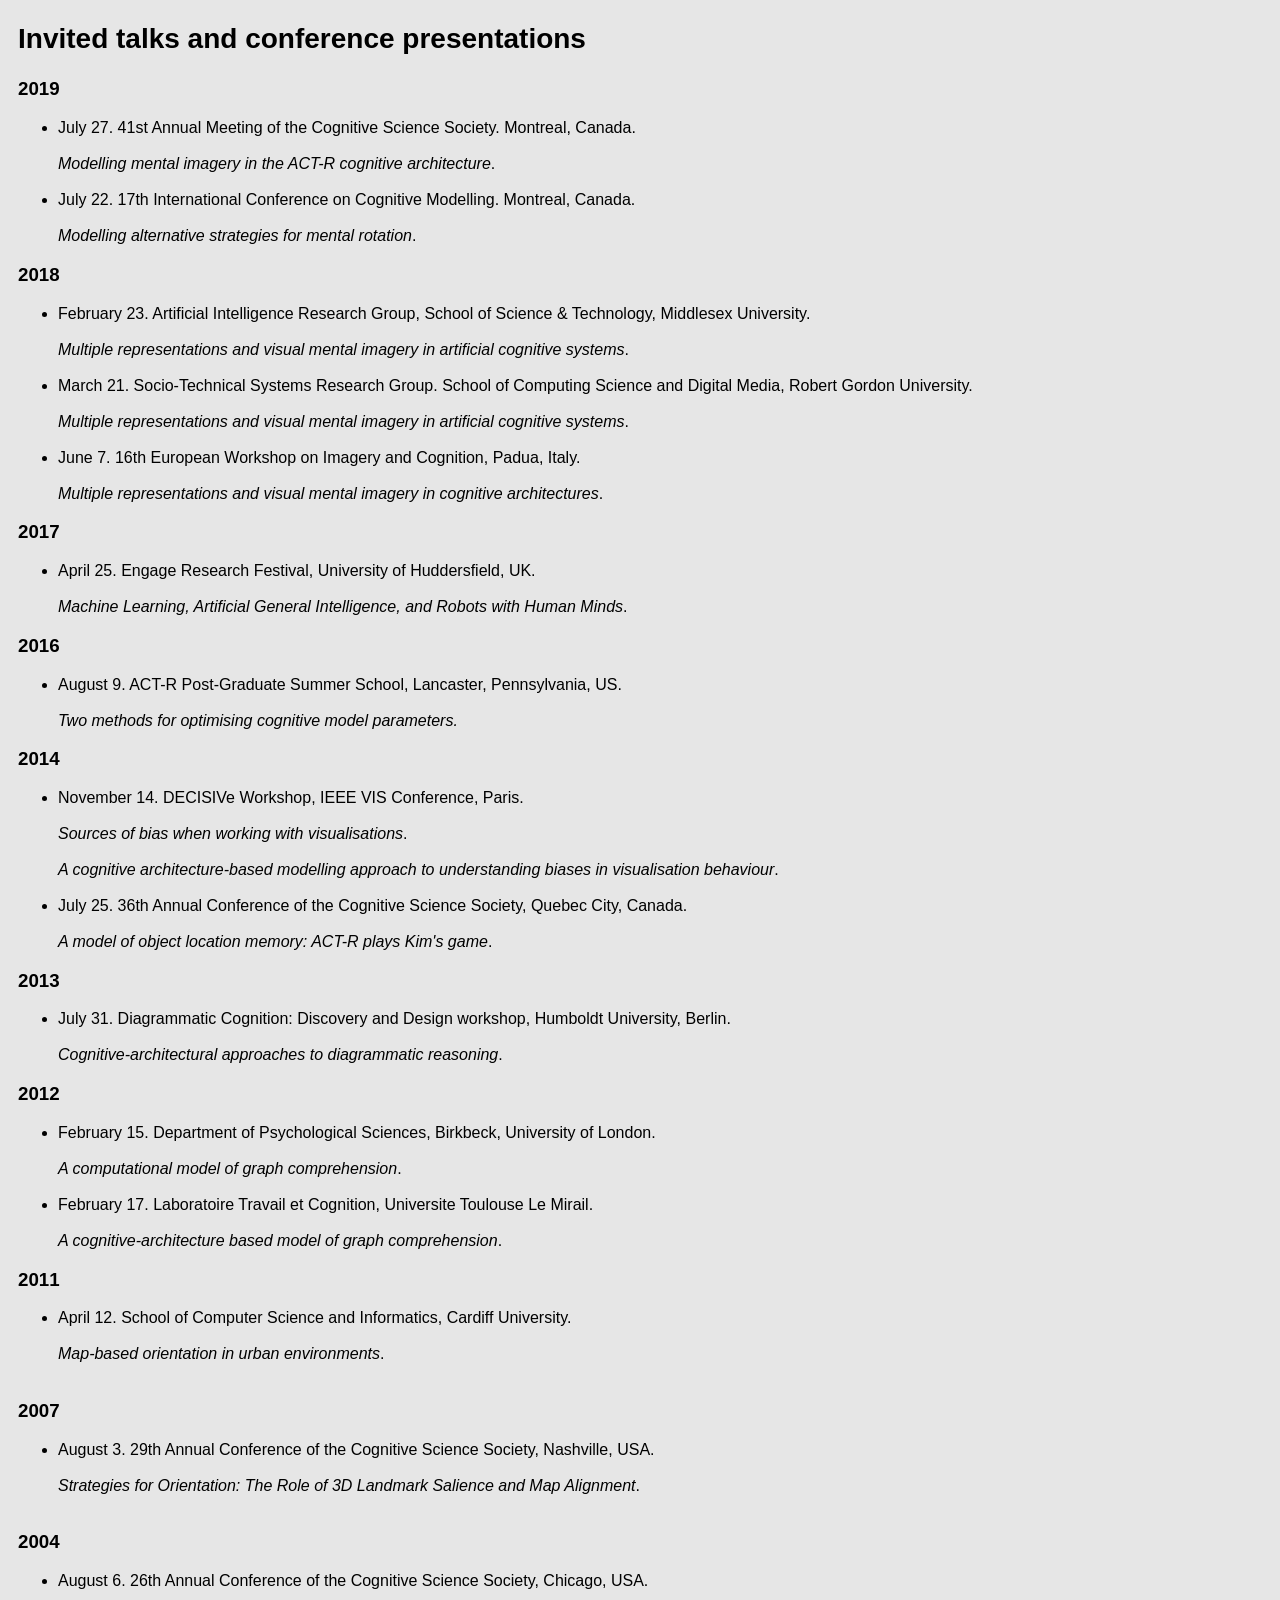
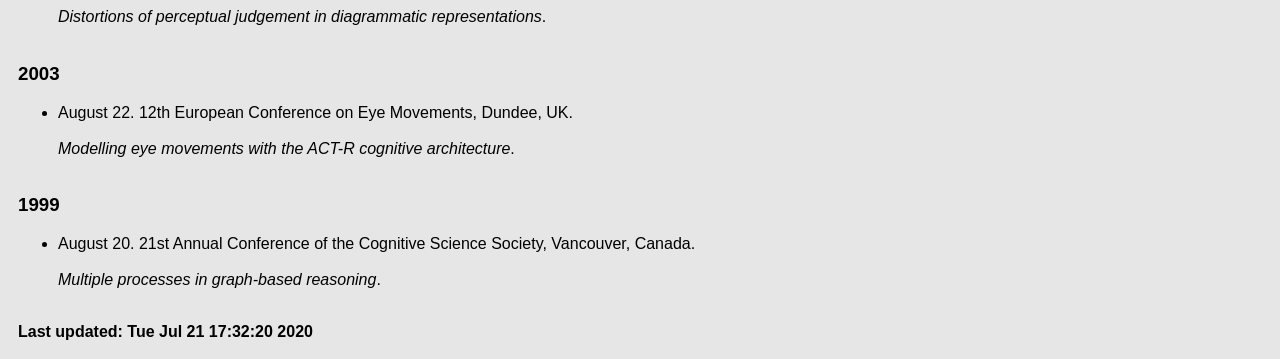
==== talks.html @ 75000283 "Added large number of files from sdf-eu webpage" ====
<!DOCTYPE html>
<html>
  <link rel="icon" href="images/glider.ico" type="image/gif" sizes="16x16">
  <link rel="stylesheet" href="fontawesome-free-5.11.2-web/css/all.css">
  <head>
    <style>
      .paddedList ul li {
          padding:0px 10px 10px 10px;
      }
      .head2 {
          font-size: 28px;
          font-family: Arial, Helvetica, sans-serif;
      }
      .head3 {
          font-size: 30px;
          font-family: Arial, Helvetica, sans-serif;
      }
      body {
          font-family: Arial, Helvetica, sans-serif;
          padding:0px 10px 10px 10px;
      }
    </style>
    <title>David Peebles' talks and conference presentations</title>
  </head>
  <body bgcolor="#E6E6E6">
    <h2 class="head2">Invited talks and conference presentations</h2>

    <h3>2019</h3>
    <ul class="paddedList">

      <li> July 27. 41st Annual Meeting of the Cognitive Science Society. Montreal, Canada. </li><br>

      <em>Modelling mental imagery in the ACT-R cognitive architecture</em>.  <a href="./posters/cogsci2019-poster.pdf"><i class="fa
      fa-file-pdf"></i></a></li><br><br>
      
      <li> July 22. 17th International Conference on Cognitive Modelling. Montreal, Canada. </li><br>

      <em>Modelling alternative strategies for mental
      rotation</em>.  <a href="https://www.slideshare.net/djpeebz/modelling-alternative-strategies-for-mental-rotation"><i class="fab fa-slideshare fa-1g"></i></a><br>

    </ul>
    
    <h3>2018</h3>
    <ul class="paddedList">

      <li> February 23.  Artificial Intelligence Research Group, School of
        Science & Technology, Middlesex University. </li><br>

      <em> Multiple representations and visual mental imagery in artificial
      cognitive
      systems</em>.  <a href="https://www.slideshare.net/djpeebz/multiple-representations-talk-middlesex-university-february-23-2018"><i class="fab fa-slideshare fa-1g"></i></a><br><br>

      <li> March 21.  Socio-Technical Systems Research Group. School of
      Computing Science and Digital Media, Robert Gordon University. </li><br>

      <em> Multiple representations and visual mental imagery in artificial
      cognitive
      systems</em>.  <a href="https://www.slideshare.net/djpeebz/robert-gordon-talk-march-2018"><i class="fab fa-slideshare fa-1g"></i></a><br><br>

      <li> June 7. 16th European Workshop on Imagery and Cognition, Padua,
      Italy. </li><br>

      <em>Multiple representations and visual mental imagery in cognitive
      architectures</em>.  <a href="https://www.slideshare.net/djpeebz/ewic-talk-07-june-2018"><i class="fab fa-slideshare fa-1g"></i></a><br>

    </ul>

    <h3>2017</h3>
    <ul class="paddedList">
      <li> April 25. Engage Research Festival, University of Huddersfield, UK. </li><br>

      <em>Machine Learning, Artificial General Intelligence, and Robots with
      Human
      Minds</em>. <a href="https://www.slideshare.net/djpeebz/machine-learning-artificial-general-intelligence-and-robots-with-human-minds"><i class="fab fa-slideshare fa-1g"></i></a><br>

    </ul>
    <h3>2016</h3>
    <ul class="paddedList">
      <li> August 9. ACT-R Post-Graduate Summer School, Lancaster, Pennsylvania, US.</li><br>

      <em>Two methods for optimising cognitive model
      parameters.</em> <a href="https://www.slideshare.net/djpeebz/two-methods-for-optimising-cognitive-model-parameters"><i class="fab fa-slideshare fa-1g"></i></a><br>
    </ul>

    <h3>2014</h3>
    <ul class="paddedList">

      <li> November 14.  DECISIVe Workshop, IEEE VIS Conference,
        Paris.</li> <br> 

        <em>Sources of bias when working with
          visualisations</em>. <a href="http://www.slideshare.net/djpeebz/decisive-introtalk"><i class="fab fa-slideshare fa-1g"></i></a><br><br>

        <em>A cognitive architecture-based modelling approach to
          understanding biases in visualisation
          behaviour</em>. <a href="http://www.slideshare.net/djpeebz/decisive-actrtalk"><i class="fab fa-slideshare fa-1g"></i></a><br><br>

      <li> July 25. 36th Annual Conference of the Cognitive Science Society, Quebec City, Canada.</li><br>

      <em>A model of object location memory: ACT-R plays Kim's game</em>.  <a href="./posters/cogsci-2014-poster.pdf"><i class="fa fa-file-pdf"></i></a></li><br>

    </ul>

    <h3>2013</h3>
    <ul class="paddedList">
      <li> July 31. Diagrammatic Cognition: Discovery and Design
        workshop, Humboldt University, Berlin. </li><br>

      <em>Cognitive-architectural approaches to diagrammatic
        reasoning</em>. <a href="http://www.slideshare.net/djpeebz/cogsci-talkjul2013"><i class="fab fa-slideshare fa-1g"></i></a><br>
    </ul>

    <h3>2012</h3>
    <ul class="paddedList">
      <li> February 15. Department of Psychological Sciences, Birkbeck,
        University of London.</li><br>

      <em>A computational model of graph
      comprehension</em>.  <a href="http://www.slideshare.net/djpeebz/cm-talkfeb2012"><i class="fab fa-slideshare fa-1g"></i></a></li><br><br>

      <li> February 17. Laboratoire Travail et Cognition, Universite Toulouse Le
        Mirail. </li><br>

        <em>A cognitive-architecture based model of graph
        comprehension</em>.  <a href="http://www.slideshare.net/djpeebz/cm-talkfeb2012"><i class="fab fa-slideshare fa-1g"></i></a><br></ul>

    <h3>2011</h3>
    <ul class="paddedList">
      <li> April 12. School of Computer Science and Informatics,
        Cardiff University.</li><br>

      <em>Map-based orientation in urban
      environments</em>. <a href="http://www.slideshare.net/djpeebz/cardiff-mapbased-orientation-talk"><i class="fab fa-slideshare fa-1g"></i></a></li><br><br></ul>

    <h3>2007</h3>
    <ul class="paddedList">
      <li> August 3. 29th Annual Conference of the Cognitive Science Society, Nashville, USA.</li><br>

      <em>Strategies for Orientation: The Role of 3D Landmark Salience and Map Alignment</em>.   <a href="./posters/cogsci-2007-poster.pdf"><i class="fa fa-file-pdf"></i></a></li><br><br>

</ul>

    <h3>2004</h3>
    <ul class="paddedList">
      <li> August 6. 26th Annual Conference of the Cognitive Science Society, Chicago, USA.</li><br>

      <em>Distortions of perceptual judgement in diagrammatic representations</em>.   <a href="./posters/cogsci-2004-poster.pdf"><i class="fa fa-file-pdf"></i></a></li><br><br>

</ul>

    <h3>2003</h3>
    <ul class="paddedList">
      <li> August 22. 12th European Conference on Eye Movements, Dundee, UK.</li><br>

      <em>Modelling eye movements with the ACT-R cognitive
      architecture</em>.   <a href="./posters/ecem-2003-poster.pdf"><i class="fa fa-file-pdf"></i></a></li><br><br>

</ul>

    <h3>1999</h3>
    <ul class="paddedList">
      <li> August 20. 21st Annual Conference of the Cognitive Science Society, Vancouver, Canada.</li><br>

      <em>Multiple processes in graph-based reasoning</em>.   <a href="https://www.slideshare.net/djpeebz/multiple-processes-in-graphbased-reasoning"><i class="fab fa-slideshare fa-1g"></i></a><br><br>

</ul>

<b>Last updated: Tue Jul 21 17:32:20 2020</b>
  </body>
</html>
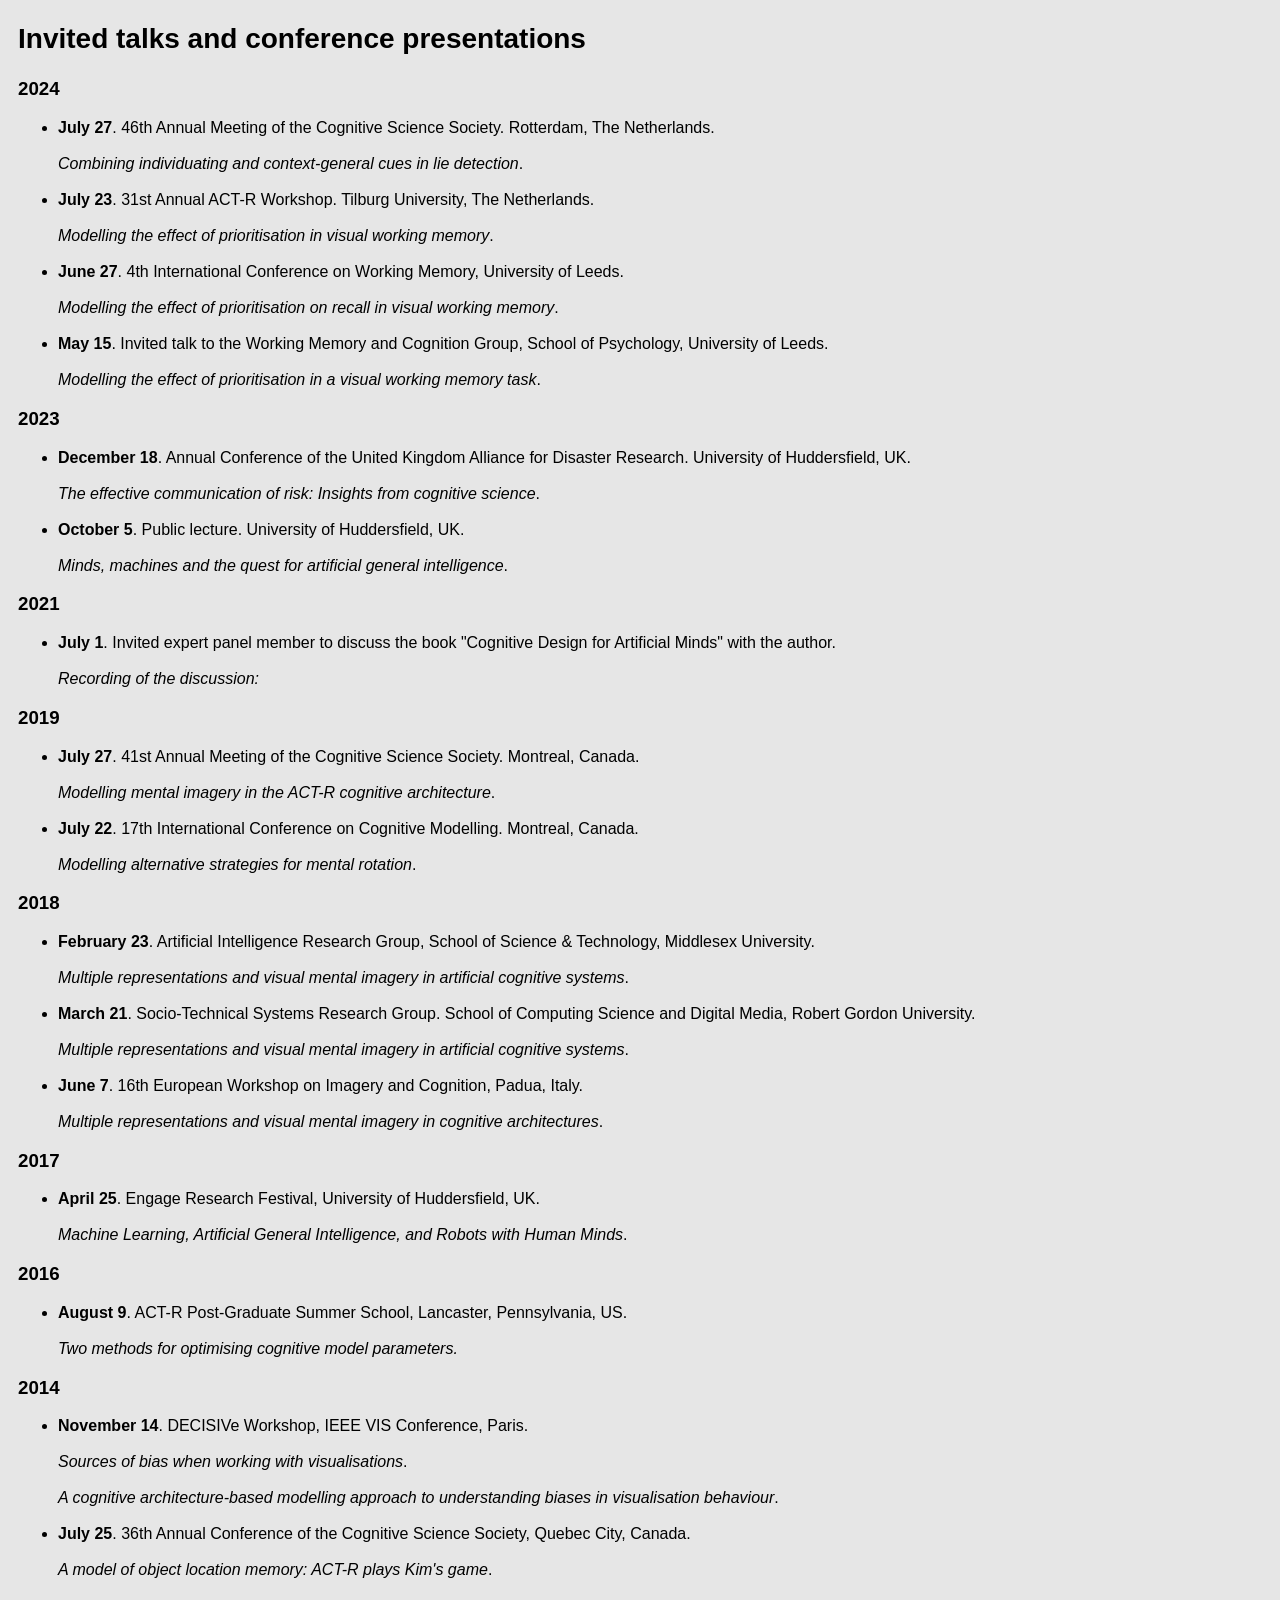
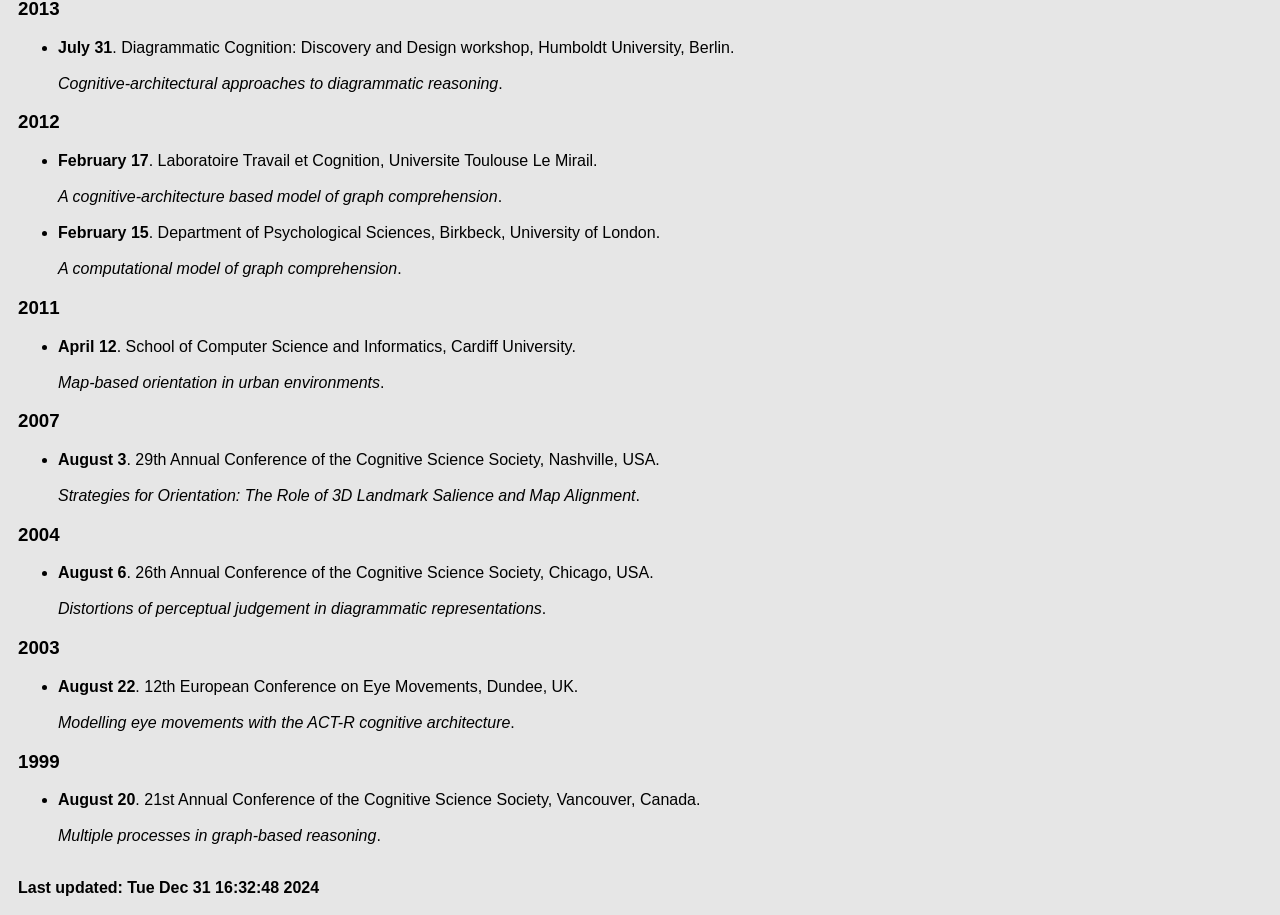
==== commit a82c2af0: "Update site content" ====
--- a/talks.html
+++ b/talks.html
@@ -1,7 +1,7 @@
 <!DOCTYPE html>
 <html>
   <link rel="icon" href="images/glider.ico" type="image/gif" sizes="16x16">
-  <link rel="stylesheet" href="fontawesome-free-5.11.2-web/css/all.css">
+  <link rel="stylesheet" href="fontawesome-free-6.4.0-web/css/all.css">
   <head>
     <style>
       .paddedList ul li {
@@ -25,40 +25,109 @@
   <body bgcolor="#E6E6E6">
     <h2 class="head2">Invited talks and conference presentations</h2>
 
+    <h3>2024</h3>
+    <ul class="paddedList">
+
+      <li> <b>July 27</b>.  46th Annual Meeting of the Cognitive Science
+        Society</em>.  Rotterdam, The Netherlands. </li><br>
+
+      <em>Combining individuating and context-general cues in lie
+        detection</em>.  <a href="/posters/cogsci-talk-slides-2024.pdf"><i class="fa
+        fa-file-pdf"></i></a><br><br>
+
+      <li> <b>July 23</b>.  31st Annual ACT-R Workshop.  Tilburg University,
+        The Netherlands. </li><br>
+
+      <em>Modelling the effect of prioritisation in visual working
+        memory</em>.  <a href="/posters/actr-workshop-talk-2024-07-23.pdf"><i class="fa
+        fa-file-pdf"></i></a><br><br>
+
+      <li> <b>June 27</b>.  4th International Conference on Working Memory,
+      University of Leeds. </li><br>
+
+      <em>Modelling the effect of prioritisation on recall in visual working
+        memory</em>.  <a href="/posters/icwm2024-poster.pdf"><i class="fa
+        fa-file-pdf"></i></a><br><br>
+
+      <li> <b>May 15</b>.  Invited talk to the Working Memory and Cognition
+      Group, School of Psychology, University of Leeds. </li><br>
+
+      <em>Modelling the effect of prioritisation in a visual working memory
+        task</em>.  <a href="/posters/leeds-wm-talk-2024-05-15.pdf"><i class="fa
+        fa-file-pdf"></i></a><br>
+
+    </ul>
+
+    <h3>2023</h3>
+    <ul class="paddedList">
+
+      <li> <b>December 18</b>.  Annual Conference of the United Kingdom
+      Alliance for Disaster Research.  University of Huddersfield,
+      UK. </li><br>
+
+      <em>The effective communication of risk: Insights from cognitive
+        science</em>.  <a href="/posters/ukadr-talk-peebles-2023-12-18.pdf"><i class="fa
+        fa-file-pdf"></i></a><br><br>
+
+      <li> <b>October 5</b>.  Public lecture.  University of Huddersfield,
+      UK.  </li><br>
+
+      <em>Minds, machines and the quest for artificial general
+intelligence</em>.  <a href="/posters/hhs-public-lecture-2023-10-05.pdf"><i class="fa
+fa-file-pdf"></i></a><br>
+
+    </ul>
+
+    <h3>2021</h3>
+    <ul class="paddedList">
+
+      <li> <b>July 1</b>.  Invited expert panel member to discuss the book
+ "Cognitive Design for Artificial Minds" with the author. </li><br>
+
+      <em>Recording of the
+        discussion:</em> <a href="https://youtu.be/mzy2eAIdHHA"><i class="fab
+        fa-youtube fa-1g"></i></a><br>
+
+    </ul>
+
     <h3>2019</h3>
     <ul class="paddedList">
 
-      <li> July 27. 41st Annual Meeting of the Cognitive Science Society. Montreal, Canada. </li><br>
-
-      <em>Modelling mental imagery in the ACT-R cognitive architecture</em>.  <a href="./posters/cogsci2019-poster.pdf"><i class="fa
+      <li> <b>July 27</b>. 41st Annual Meeting of the Cognitive Science
+      Society. Montreal, Canada. </li><br>
+
+      <em>Modelling mental imagery in the ACT-R cognitive
+      architecture</em>.  <a href="./posters/cogsci2019-poster.pdf"><i class="fa
       fa-file-pdf"></i></a></li><br><br>
-      
-      <li> July 22. 17th International Conference on Cognitive Modelling. Montreal, Canada. </li><br>
+
+      <li> <b>July 22</b>. 17th International Conference on Cognitive
+      Modelling. Montreal, Canada. </li><br>
 
       <em>Modelling alternative strategies for mental
-      rotation</em>.  <a href="https://www.slideshare.net/djpeebz/modelling-alternative-strategies-for-mental-rotation"><i class="fab fa-slideshare fa-1g"></i></a><br>
-
-    </ul>
-    
+      rotation</em>.  <a href="https://www.slideshare.net/djpeebz/modelling-alternative-strategies-for-mental-rotation"><i class="fab
+      fa-slideshare fa-1g"></i></a><br>
+
+    </ul>
+
     <h3>2018</h3>
     <ul class="paddedList">
 
-      <li> February 23.  Artificial Intelligence Research Group, School of
-        Science & Technology, Middlesex University. </li><br>
+      <li> <b>February 23</b>.  Artificial Intelligence Research Group, School
+        of Science & Technology, Middlesex University. </li><br>
 
       <em> Multiple representations and visual mental imagery in artificial
       cognitive
       systems</em>.  <a href="https://www.slideshare.net/djpeebz/multiple-representations-talk-middlesex-university-february-23-2018"><i class="fab fa-slideshare fa-1g"></i></a><br><br>
 
-      <li> March 21.  Socio-Technical Systems Research Group. School of
+      <li> <b>March 21</b>.  Socio-Technical Systems Research Group. School of
       Computing Science and Digital Media, Robert Gordon University. </li><br>
 
       <em> Multiple representations and visual mental imagery in artificial
       cognitive
       systems</em>.  <a href="https://www.slideshare.net/djpeebz/robert-gordon-talk-march-2018"><i class="fab fa-slideshare fa-1g"></i></a><br><br>
 
-      <li> June 7. 16th European Workshop on Imagery and Cognition, Padua,
-      Italy. </li><br>
+      <li> <b>June 7</b>. 16th European Workshop on Imagery and Cognition,
+      Padua, Italy. </li><br>
 
       <em>Multiple representations and visual mental imagery in cognitive
       architectures</em>.  <a href="https://www.slideshare.net/djpeebz/ewic-talk-07-june-2018"><i class="fab fa-slideshare fa-1g"></i></a><br>
@@ -67,104 +136,133 @@
 
     <h3>2017</h3>
     <ul class="paddedList">
-      <li> April 25. Engage Research Festival, University of Huddersfield, UK. </li><br>
+      <li> <b>April 25</b>. Engage Research Festival, University of
+      Huddersfield, UK. </li><br>
 
       <em>Machine Learning, Artificial General Intelligence, and Robots with
       Human
-      Minds</em>. <a href="https://www.slideshare.net/djpeebz/machine-learning-artificial-general-intelligence-and-robots-with-human-minds"><i class="fab fa-slideshare fa-1g"></i></a><br>
+      Minds</em>. <a href="https://www.slideshare.net/djpeebz/machine-learning-artificial-general-intelligence-and-robots-with-human-minds"><i class="fab
+      fa-slideshare fa-1g"></i></a><br>
 
     </ul>
     <h3>2016</h3>
     <ul class="paddedList">
-      <li> August 9. ACT-R Post-Graduate Summer School, Lancaster, Pennsylvania, US.</li><br>
+      <li> <b>August 9</b>. ACT-R Post-Graduate Summer School, Lancaster,
+      Pennsylvania, US.</li><br>
 
       <em>Two methods for optimising cognitive model
-      parameters.</em> <a href="https://www.slideshare.net/djpeebz/two-methods-for-optimising-cognitive-model-parameters"><i class="fab fa-slideshare fa-1g"></i></a><br>
+      parameters.</em> <a href="https://www.slideshare.net/djpeebz/two-methods-for-optimising-cognitive-model-parameters"><i class="fab
+      fa-slideshare fa-1g"></i></a><br>
     </ul>
 
     <h3>2014</h3>
     <ul class="paddedList">
 
-      <li> November 14.  DECISIVe Workshop, IEEE VIS Conference,
-        Paris.</li> <br> 
+      <li> <b>November 14</b>.  DECISIVe Workshop, IEEE VIS Conference,
+        Paris.</li> <br>
 
         <em>Sources of bias when working with
           visualisations</em>. <a href="http://www.slideshare.net/djpeebz/decisive-introtalk"><i class="fab fa-slideshare fa-1g"></i></a><br><br>
 
-        <em>A cognitive architecture-based modelling approach to
-          understanding biases in visualisation
-          behaviour</em>. <a href="http://www.slideshare.net/djpeebz/decisive-actrtalk"><i class="fab fa-slideshare fa-1g"></i></a><br><br>
-
-      <li> July 25. 36th Annual Conference of the Cognitive Science Society, Quebec City, Canada.</li><br>
-
-      <em>A model of object location memory: ACT-R plays Kim's game</em>.  <a href="./posters/cogsci-2014-poster.pdf"><i class="fa fa-file-pdf"></i></a></li><br>
+        <em>A cognitive architecture-based modelling approach to understanding
+          biases in visualisation
+          behaviour</em>. <a href="http://www.slideshare.net/djpeebz/decisive-actrtalk"><i class="fab
+          fa-slideshare fa-1g"></i></a><br><br>
+
+      <li> <b>July 25</b>. 36th Annual Conference of the Cognitive Science
+      Society, Quebec City, Canada.</li><br>
+
+      <em>A model of object location memory: ACT-R plays Kim's
+      game</em>.  <a href="./posters/cogsci-2014-poster.pdf"><i class="fa
+      fa-file-pdf"></i></a></li><br>
 
     </ul>
 
     <h3>2013</h3>
     <ul class="paddedList">
-      <li> July 31. Diagrammatic Cognition: Discovery and Design
+      <li> <b>July 31</b>. Diagrammatic Cognition: Discovery and Design
         workshop, Humboldt University, Berlin. </li><br>
 
       <em>Cognitive-architectural approaches to diagrammatic
-        reasoning</em>. <a href="http://www.slideshare.net/djpeebz/cogsci-talkjul2013"><i class="fab fa-slideshare fa-1g"></i></a><br>
+        reasoning</em>. <a href="http://www.slideshare.net/djpeebz/cogsci-talkjul2013"><i class="fab
+        fa-slideshare fa-1g"></i></a><br>
     </ul>
 
     <h3>2012</h3>
     <ul class="paddedList">
-      <li> February 15. Department of Psychological Sciences, Birkbeck,
+
+      <li> <b>February 17</b>. Laboratoire Travail et Cognition, Universite
+        Toulouse Le Mirail. </li><br>
+
+        <em>A cognitive-architecture based model of graph
+        comprehension</em>.  <a href="http://www.slideshare.net/djpeebz/cm-talkfeb2012"><i class="fab
+        fa-slideshare fa-1g"></i></a><br><br>
+
+      <li> <b>February 15</b>. Department of Psychological Sciences, Birkbeck,
         University of London.</li><br>
 
       <em>A computational model of graph
-      comprehension</em>.  <a href="http://www.slideshare.net/djpeebz/cm-talkfeb2012"><i class="fab fa-slideshare fa-1g"></i></a></li><br><br>
-
-      <li> February 17. Laboratoire Travail et Cognition, Universite Toulouse Le
-        Mirail. </li><br>
-
-        <em>A cognitive-architecture based model of graph
-        comprehension</em>.  <a href="http://www.slideshare.net/djpeebz/cm-talkfeb2012"><i class="fab fa-slideshare fa-1g"></i></a><br></ul>
+      comprehension</em>.  <a href="http://www.slideshare.net/djpeebz/cm-talkfeb2012"><i class="fab
+      fa-slideshare fa-1g"></i></a><br>
+
+    </ul>
 
     <h3>2011</h3>
     <ul class="paddedList">
-      <li> April 12. School of Computer Science and Informatics,
-        Cardiff University.</li><br>
+      <li> <b>April 12</b>. School of Computer Science and Informatics, Cardiff
+        University. </li><br>
 
       <em>Map-based orientation in urban
-      environments</em>. <a href="http://www.slideshare.net/djpeebz/cardiff-mapbased-orientation-talk"><i class="fab fa-slideshare fa-1g"></i></a></li><br><br></ul>
+      environments</em>. <a href="http://www.slideshare.net/djpeebz/cardiff-mapbased-orientation-talk"><i class="fab
+      fa-slideshare fa-1g"></i></a><br>
+
+
+</ul>
 
     <h3>2007</h3>
     <ul class="paddedList">
-      <li> August 3. 29th Annual Conference of the Cognitive Science Society, Nashville, USA.</li><br>
-
-      <em>Strategies for Orientation: The Role of 3D Landmark Salience and Map Alignment</em>.   <a href="./posters/cogsci-2007-poster.pdf"><i class="fa fa-file-pdf"></i></a></li><br><br>
+      <li> <b>August 3</b>. 29th Annual Conference of the Cognitive Science
+      Society, Nashville, USA.</li><br>
+
+      <em>Strategies for Orientation: The Role of 3D Landmark Salience and Map
+      Alignment</em>.  <a href="./posters/cogsci-2007-poster.pdf"><i class="fa
+      fa-file-pdf"></i></a><br>
 
 </ul>
 
     <h3>2004</h3>
     <ul class="paddedList">
-      <li> August 6. 26th Annual Conference of the Cognitive Science Society, Chicago, USA.</li><br>
-
-      <em>Distortions of perceptual judgement in diagrammatic representations</em>.   <a href="./posters/cogsci-2004-poster.pdf"><i class="fa fa-file-pdf"></i></a></li><br><br>
+      <li> <b>August 6</b>. 26th Annual Conference of the Cognitive Science
+      Society, Chicago, USA.</li><br>
+
+      <em>Distortions of perceptual judgement in diagrammatic
+      representations</em>.  <a href="./posters/cogsci-2004-poster.pdf"><i class="fa
+      fa-file-pdf"></i></a><br>
 
 </ul>
 
     <h3>2003</h3>
     <ul class="paddedList">
-      <li> August 22. 12th European Conference on Eye Movements, Dundee, UK.</li><br>
+      <li> <b>August 22</b>. 12th European Conference on Eye Movements, Dundee,
+      UK.</li><br>
 
       <em>Modelling eye movements with the ACT-R cognitive
-      architecture</em>.   <a href="./posters/ecem-2003-poster.pdf"><i class="fa fa-file-pdf"></i></a></li><br><br>
+      architecture</em>.  <a href="./posters/ecem-2003-poster.pdf"><i class="fa
+      fa-file-pdf"></i></a><br>
 
 </ul>
 
     <h3>1999</h3>
     <ul class="paddedList">
-      <li> August 20. 21st Annual Conference of the Cognitive Science Society, Vancouver, Canada.</li><br>
-
-      <em>Multiple processes in graph-based reasoning</em>.   <a href="https://www.slideshare.net/djpeebz/multiple-processes-in-graphbased-reasoning"><i class="fab fa-slideshare fa-1g"></i></a><br><br>
-
-</ul>
-
-<b>Last updated: Tue Jul 21 17:32:20 2020</b>
-  </body>
+      <li> <b>August 20</b>. 21st Annual Conference of the Cognitive Science
+      Society, Vancouver, Canada.</li><br>
+
+      <em>Multiple processes in graph-based
+      reasoning</em>.  <a href="https://www.slideshare.net/djpeebz/multiple-processes-in-graphbased-reasoning"><i class="fab
+      fa-slideshare fa-1g"></i></a><br><br>
+
+</ul>
+
+<b>Last updated: Tue Dec 31 16:32:48 2024</b>
+</body>
 </html>
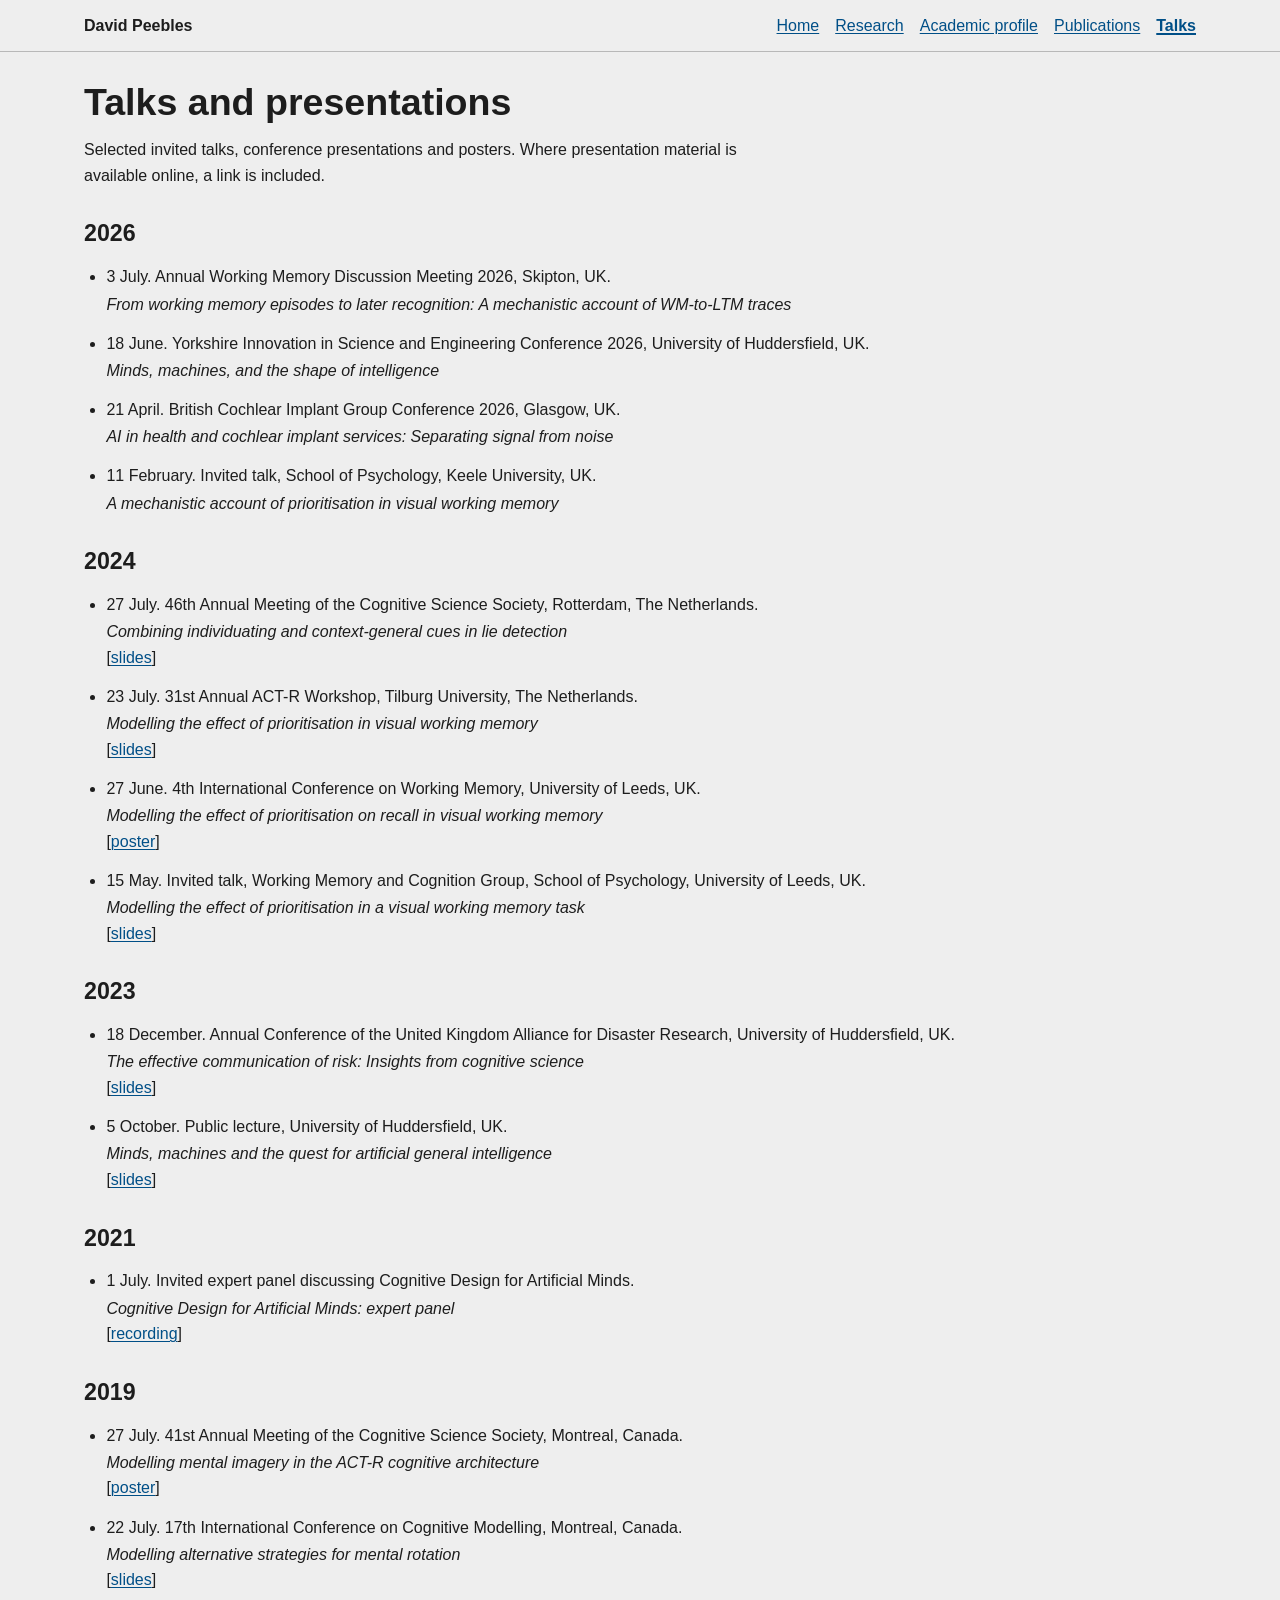
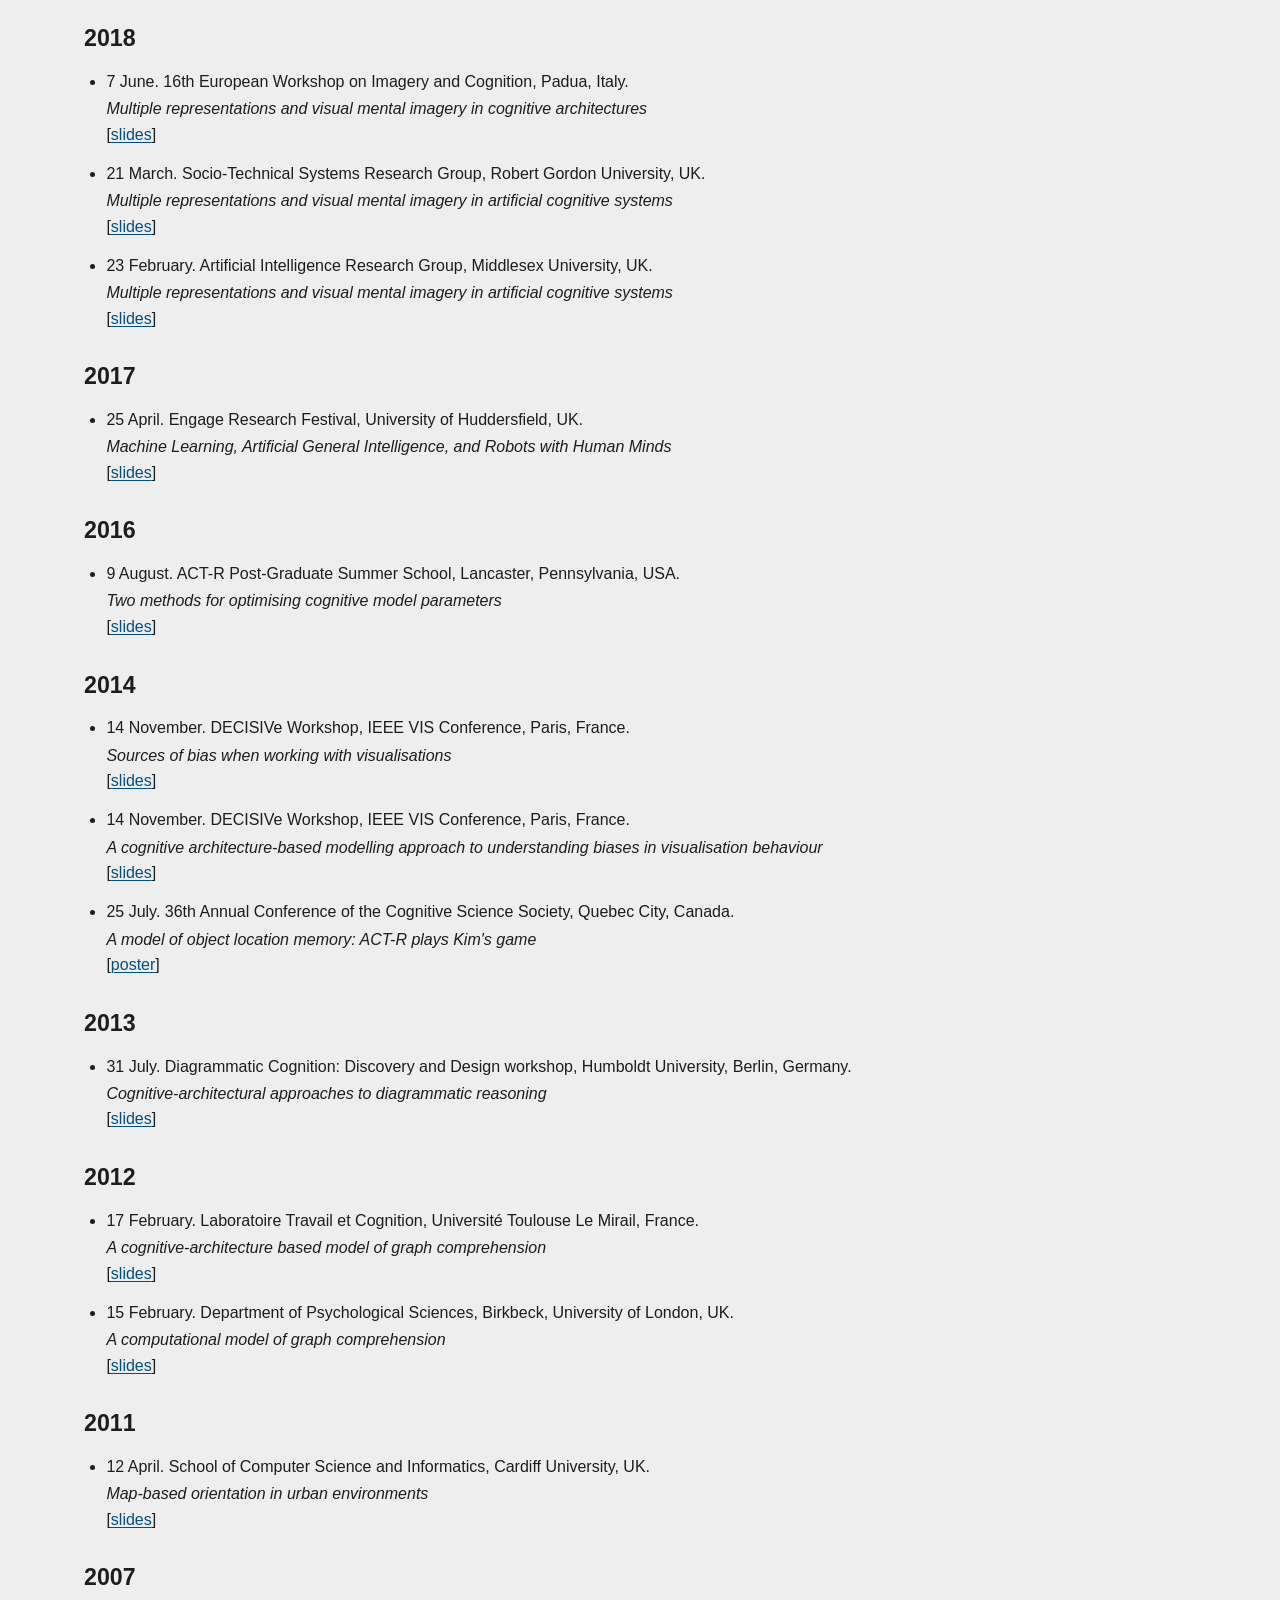
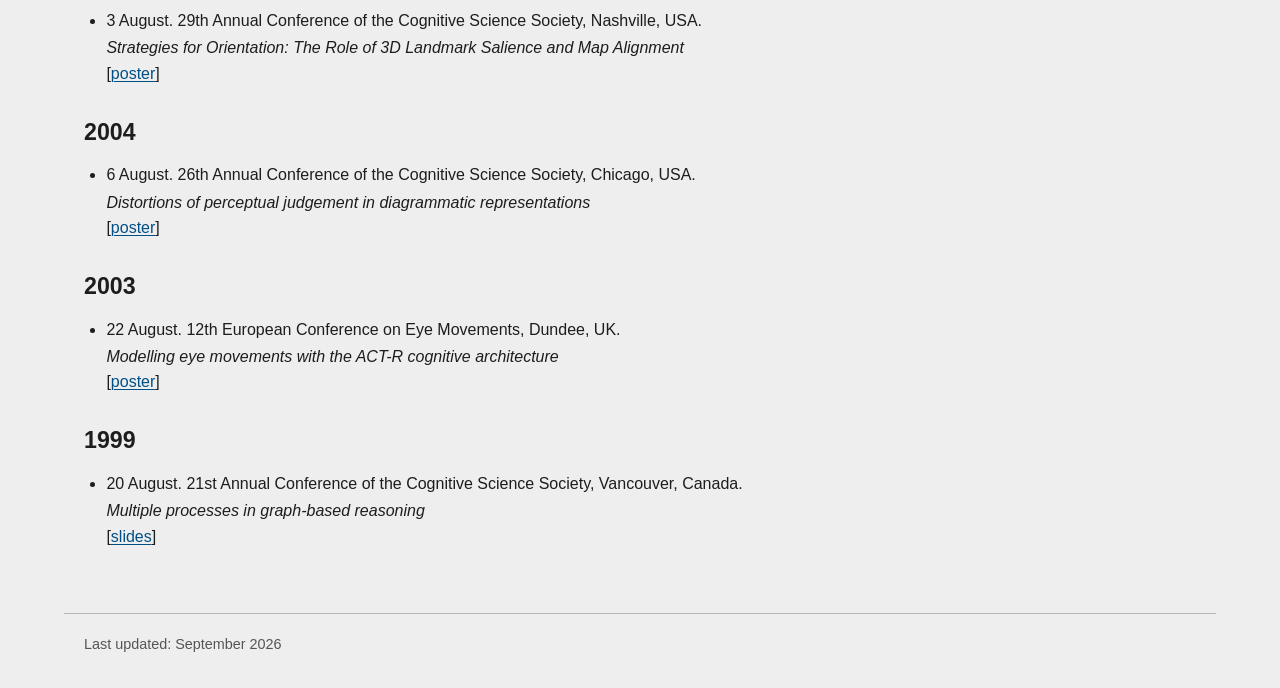
==== commit 24b596b4: "Revise academic website" ====
--- a/talks.html
+++ b/talks.html
@@ -1,268 +1,90 @@
-<!DOCTYPE html>
-<html>
-  <link rel="icon" href="images/glider.ico" type="image/gif" sizes="16x16">
-  <link rel="stylesheet" href="fontawesome-free-6.4.0-web/css/all.css">
-  <head>
-    <style>
-      .paddedList ul li {
-          padding:0px 10px 10px 10px;
-      }
-      .head2 {
-          font-size: 28px;
-          font-family: Arial, Helvetica, sans-serif;
-      }
-      .head3 {
-          font-size: 30px;
-          font-family: Arial, Helvetica, sans-serif;
-      }
-      body {
-          font-family: Arial, Helvetica, sans-serif;
-          padding:0px 10px 10px 10px;
-      }
-    </style>
-    <title>David Peebles' talks and conference presentations</title>
-  </head>
-  <body bgcolor="#E6E6E6">
-    <h2 class="head2">Invited talks and conference presentations</h2>
-
-    <h3>2024</h3>
-    <ul class="paddedList">
-
-      <li> <b>July 27</b>.  46th Annual Meeting of the Cognitive Science
-        Society</em>.  Rotterdam, The Netherlands. </li><br>
-
-      <em>Combining individuating and context-general cues in lie
-        detection</em>.  <a href="/posters/cogsci-talk-slides-2024.pdf"><i class="fa
-        fa-file-pdf"></i></a><br><br>
-
-      <li> <b>July 23</b>.  31st Annual ACT-R Workshop.  Tilburg University,
-        The Netherlands. </li><br>
-
-      <em>Modelling the effect of prioritisation in visual working
-        memory</em>.  <a href="/posters/actr-workshop-talk-2024-07-23.pdf"><i class="fa
-        fa-file-pdf"></i></a><br><br>
-
-      <li> <b>June 27</b>.  4th International Conference on Working Memory,
-      University of Leeds. </li><br>
-
-      <em>Modelling the effect of prioritisation on recall in visual working
-        memory</em>.  <a href="/posters/icwm2024-poster.pdf"><i class="fa
-        fa-file-pdf"></i></a><br><br>
-
-      <li> <b>May 15</b>.  Invited talk to the Working Memory and Cognition
-      Group, School of Psychology, University of Leeds. </li><br>
-
-      <em>Modelling the effect of prioritisation in a visual working memory
-        task</em>.  <a href="/posters/leeds-wm-talk-2024-05-15.pdf"><i class="fa
-        fa-file-pdf"></i></a><br>
-
-    </ul>
-
-    <h3>2023</h3>
-    <ul class="paddedList">
-
-      <li> <b>December 18</b>.  Annual Conference of the United Kingdom
-      Alliance for Disaster Research.  University of Huddersfield,
-      UK. </li><br>
-
-      <em>The effective communication of risk: Insights from cognitive
-        science</em>.  <a href="/posters/ukadr-talk-peebles-2023-12-18.pdf"><i class="fa
-        fa-file-pdf"></i></a><br><br>
-
-      <li> <b>October 5</b>.  Public lecture.  University of Huddersfield,
-      UK.  </li><br>
-
-      <em>Minds, machines and the quest for artificial general
-intelligence</em>.  <a href="/posters/hhs-public-lecture-2023-10-05.pdf"><i class="fa
-fa-file-pdf"></i></a><br>
-
-    </ul>
-
-    <h3>2021</h3>
-    <ul class="paddedList">
-
-      <li> <b>July 1</b>.  Invited expert panel member to discuss the book
- "Cognitive Design for Artificial Minds" with the author. </li><br>
-
-      <em>Recording of the
-        discussion:</em> <a href="https://youtu.be/mzy2eAIdHHA"><i class="fab
-        fa-youtube fa-1g"></i></a><br>
-
-    </ul>
-
-    <h3>2019</h3>
-    <ul class="paddedList">
-
-      <li> <b>July 27</b>. 41st Annual Meeting of the Cognitive Science
-      Society. Montreal, Canada. </li><br>
-
-      <em>Modelling mental imagery in the ACT-R cognitive
-      architecture</em>.  <a href="./posters/cogsci2019-poster.pdf"><i class="fa
-      fa-file-pdf"></i></a></li><br><br>
-
-      <li> <b>July 22</b>. 17th International Conference on Cognitive
-      Modelling. Montreal, Canada. </li><br>
-
-      <em>Modelling alternative strategies for mental
-      rotation</em>.  <a href="https://www.slideshare.net/djpeebz/modelling-alternative-strategies-for-mental-rotation"><i class="fab
-      fa-slideshare fa-1g"></i></a><br>
-
-    </ul>
-
-    <h3>2018</h3>
-    <ul class="paddedList">
-
-      <li> <b>February 23</b>.  Artificial Intelligence Research Group, School
-        of Science & Technology, Middlesex University. </li><br>
-
-      <em> Multiple representations and visual mental imagery in artificial
-      cognitive
-      systems</em>.  <a href="https://www.slideshare.net/djpeebz/multiple-representations-talk-middlesex-university-february-23-2018"><i class="fab fa-slideshare fa-1g"></i></a><br><br>
-
-      <li> <b>March 21</b>.  Socio-Technical Systems Research Group. School of
-      Computing Science and Digital Media, Robert Gordon University. </li><br>
-
-      <em> Multiple representations and visual mental imagery in artificial
-      cognitive
-      systems</em>.  <a href="https://www.slideshare.net/djpeebz/robert-gordon-talk-march-2018"><i class="fab fa-slideshare fa-1g"></i></a><br><br>
-
-      <li> <b>June 7</b>. 16th European Workshop on Imagery and Cognition,
-      Padua, Italy. </li><br>
-
-      <em>Multiple representations and visual mental imagery in cognitive
-      architectures</em>.  <a href="https://www.slideshare.net/djpeebz/ewic-talk-07-june-2018"><i class="fab fa-slideshare fa-1g"></i></a><br>
-
-    </ul>
-
-    <h3>2017</h3>
-    <ul class="paddedList">
-      <li> <b>April 25</b>. Engage Research Festival, University of
-      Huddersfield, UK. </li><br>
-
-      <em>Machine Learning, Artificial General Intelligence, and Robots with
-      Human
-      Minds</em>. <a href="https://www.slideshare.net/djpeebz/machine-learning-artificial-general-intelligence-and-robots-with-human-minds"><i class="fab
-      fa-slideshare fa-1g"></i></a><br>
-
-    </ul>
-    <h3>2016</h3>
-    <ul class="paddedList">
-      <li> <b>August 9</b>. ACT-R Post-Graduate Summer School, Lancaster,
-      Pennsylvania, US.</li><br>
-
-      <em>Two methods for optimising cognitive model
-      parameters.</em> <a href="https://www.slideshare.net/djpeebz/two-methods-for-optimising-cognitive-model-parameters"><i class="fab
-      fa-slideshare fa-1g"></i></a><br>
-    </ul>
-
-    <h3>2014</h3>
-    <ul class="paddedList">
-
-      <li> <b>November 14</b>.  DECISIVe Workshop, IEEE VIS Conference,
-        Paris.</li> <br>
-
-        <em>Sources of bias when working with
-          visualisations</em>. <a href="http://www.slideshare.net/djpeebz/decisive-introtalk"><i class="fab fa-slideshare fa-1g"></i></a><br><br>
-
-        <em>A cognitive architecture-based modelling approach to understanding
-          biases in visualisation
-          behaviour</em>. <a href="http://www.slideshare.net/djpeebz/decisive-actrtalk"><i class="fab
-          fa-slideshare fa-1g"></i></a><br><br>
-
-      <li> <b>July 25</b>. 36th Annual Conference of the Cognitive Science
-      Society, Quebec City, Canada.</li><br>
-
-      <em>A model of object location memory: ACT-R plays Kim's
-      game</em>.  <a href="./posters/cogsci-2014-poster.pdf"><i class="fa
-      fa-file-pdf"></i></a></li><br>
-
-    </ul>
-
-    <h3>2013</h3>
-    <ul class="paddedList">
-      <li> <b>July 31</b>. Diagrammatic Cognition: Discovery and Design
-        workshop, Humboldt University, Berlin. </li><br>
-
-      <em>Cognitive-architectural approaches to diagrammatic
-        reasoning</em>. <a href="http://www.slideshare.net/djpeebz/cogsci-talkjul2013"><i class="fab
-        fa-slideshare fa-1g"></i></a><br>
-    </ul>
-
-    <h3>2012</h3>
-    <ul class="paddedList">
-
-      <li> <b>February 17</b>. Laboratoire Travail et Cognition, Universite
-        Toulouse Le Mirail. </li><br>
-
-        <em>A cognitive-architecture based model of graph
-        comprehension</em>.  <a href="http://www.slideshare.net/djpeebz/cm-talkfeb2012"><i class="fab
-        fa-slideshare fa-1g"></i></a><br><br>
-
-      <li> <b>February 15</b>. Department of Psychological Sciences, Birkbeck,
-        University of London.</li><br>
-
-      <em>A computational model of graph
-      comprehension</em>.  <a href="http://www.slideshare.net/djpeebz/cm-talkfeb2012"><i class="fab
-      fa-slideshare fa-1g"></i></a><br>
-
-    </ul>
-
-    <h3>2011</h3>
-    <ul class="paddedList">
-      <li> <b>April 12</b>. School of Computer Science and Informatics, Cardiff
-        University. </li><br>
-
-      <em>Map-based orientation in urban
-      environments</em>. <a href="http://www.slideshare.net/djpeebz/cardiff-mapbased-orientation-talk"><i class="fab
-      fa-slideshare fa-1g"></i></a><br>
-
-
-</ul>
-
-    <h3>2007</h3>
-    <ul class="paddedList">
-      <li> <b>August 3</b>. 29th Annual Conference of the Cognitive Science
-      Society, Nashville, USA.</li><br>
-
-      <em>Strategies for Orientation: The Role of 3D Landmark Salience and Map
-      Alignment</em>.  <a href="./posters/cogsci-2007-poster.pdf"><i class="fa
-      fa-file-pdf"></i></a><br>
-
-</ul>
-
-    <h3>2004</h3>
-    <ul class="paddedList">
-      <li> <b>August 6</b>. 26th Annual Conference of the Cognitive Science
-      Society, Chicago, USA.</li><br>
-
-      <em>Distortions of perceptual judgement in diagrammatic
-      representations</em>.  <a href="./posters/cogsci-2004-poster.pdf"><i class="fa
-      fa-file-pdf"></i></a><br>
-
-</ul>
-
-    <h3>2003</h3>
-    <ul class="paddedList">
-      <li> <b>August 22</b>. 12th European Conference on Eye Movements, Dundee,
-      UK.</li><br>
-
-      <em>Modelling eye movements with the ACT-R cognitive
-      architecture</em>.  <a href="./posters/ecem-2003-poster.pdf"><i class="fa
-      fa-file-pdf"></i></a><br>
-
-</ul>
-
-    <h3>1999</h3>
-    <ul class="paddedList">
-      <li> <b>August 20</b>. 21st Annual Conference of the Cognitive Science
-      Society, Vancouver, Canada.</li><br>
-
-      <em>Multiple processes in graph-based
-      reasoning</em>.  <a href="https://www.slideshare.net/djpeebz/multiple-processes-in-graphbased-reasoning"><i class="fab
-      fa-slideshare fa-1g"></i></a><br><br>
-
-</ul>
-
-<b>Last updated: Tue Dec 31 16:32:48 2024</b>
+<!doctype html>
+<html lang="en-GB">
+<head>
+<meta charset="utf-8">
+<meta name="viewport" content="width=device-width, initial-scale=1">
+<meta name="description" content="Invited talks, conference presentations and selected presentation materials by David Peebles.">
+<link rel="icon" href="images/glider.ico" type="image/x-icon">
+<link rel="stylesheet" href="style.css">
+<title>Talks | David Peebles</title>
+</head>
+<body>
+<a class="skip-link" href="#main-content">Skip to main content</a>
+<header class="site-header">
+<div class="site-header-inner">
+<a class="site-name" href="index.html">David Peebles</a>
+<nav class="site-nav" aria-label="Primary"><ul><li><a href="index.html">Home</a></li><li><a href="research.html">Research</a></li><li><a href="profile.html">Academic profile</a></li><li><a href="pubs.html">Publications</a></li><li><a href="talks.html" aria-current="page">Talks</a></li></ul></nav>
+</div>
+</header>
+<main id="main-content">
+<article>
+<h1>Talks and presentations</h1>
+<p class="prose">Selected invited talks, conference presentations and posters. Where presentation material is available online, a link is included.</p>
+<section aria-labelledby="t2026"><h2 id="t2026">2026</h2><ul class="entries">
+<li><time datetime="2026-07-03">3 July</time>. Annual Working Memory Discussion Meeting 2026, Skipton, UK.<cite class="talk-title">From working memory episodes to later recognition: A mechanistic account of WM-to-LTM traces</cite></li>
+<li><time datetime="2026-06-18">18 June</time>. Yorkshire Innovation in Science and Engineering Conference 2026, University of Huddersfield, UK.<cite class="talk-title">Minds, machines, and the shape of intelligence</cite></li>
+<li><time datetime="2026-04-21">21 April</time>. British Cochlear Implant Group Conference 2026, Glasgow, UK.<cite class="talk-title">AI in health and cochlear implant services: Separating signal from noise</cite></li>
+<li><time datetime="2026-02-11">11 February</time>. Invited talk, School of Psychology, Keele University, UK.<cite class="talk-title">A mechanistic account of prioritisation in visual working memory</cite></li>
+</ul></section>
+<section aria-labelledby="t2024"><h2 id="t2024">2024</h2><ul class="entries">
+<li><time datetime="2024-07-27">27 July</time>. 46th Annual Meeting of the Cognitive Science Society, Rotterdam, The Netherlands.<cite class="talk-title">Combining individuating and context-general cues in lie detection</cite> <span class="resource-links">[<a href="posters/cogsci-talk-slides-2024.pdf">slides</a>]</span></li>
+<li><time datetime="2024-07-23">23 July</time>. 31st Annual ACT-R Workshop, Tilburg University, The Netherlands.<cite class="talk-title">Modelling the effect of prioritisation in visual working memory</cite> <span class="resource-links">[<a href="posters/actr-workshop-talk-2024-07-23.pdf">slides</a>]</span></li>
+<li><time datetime="2024-06-27">27 June</time>. 4th International Conference on Working Memory, University of Leeds, UK.<cite class="talk-title">Modelling the effect of prioritisation on recall in visual working memory</cite> <span class="resource-links">[<a href="posters/icwm2024-poster.pdf">poster</a>]</span></li>
+<li><time datetime="2024-05-15">15 May</time>. Invited talk, Working Memory and Cognition Group, School of Psychology, University of Leeds, UK.<cite class="talk-title">Modelling the effect of prioritisation in a visual working memory task</cite> <span class="resource-links">[<a href="posters/leeds-wm-talk-2024-05-15.pdf">slides</a>]</span></li>
+</ul></section>
+<section aria-labelledby="t2023"><h2 id="t2023">2023</h2><ul class="entries">
+<li><time datetime="2023-12-18">18 December</time>. Annual Conference of the United Kingdom Alliance for Disaster Research, University of Huddersfield, UK.<cite class="talk-title">The effective communication of risk: Insights from cognitive science</cite> <span class="resource-links">[<a href="posters/ukadr-talk-peebles-2023-12-18.pdf">slides</a>]</span></li>
+<li><time datetime="2023-10-05">5 October</time>. Public lecture, University of Huddersfield, UK.<cite class="talk-title">Minds, machines and the quest for artificial general intelligence</cite> <span class="resource-links">[<a href="posters/hhs-public-lecture-2023-10-05.pdf">slides</a>]</span></li>
+</ul></section>
+<section aria-labelledby="t2021"><h2 id="t2021">2021</h2><ul class="entries">
+<li><time datetime="2021-07-01">1 July</time>. Invited expert panel discussing Cognitive Design for Artificial Minds.<cite class="talk-title">Cognitive Design for Artificial Minds: expert panel</cite> <span class="resource-links">[<a href="https://youtu.be/mzy2eAIdHHA">recording</a>]</span></li>
+</ul></section>
+<section aria-labelledby="t2019"><h2 id="t2019">2019</h2><ul class="entries">
+<li><time datetime="2019-07-27">27 July</time>. 41st Annual Meeting of the Cognitive Science Society, Montreal, Canada.<cite class="talk-title">Modelling mental imagery in the ACT-R cognitive architecture</cite> <span class="resource-links">[<a href="posters/cogsci2019-poster.pdf">poster</a>]</span></li>
+<li><time datetime="2019-07-22">22 July</time>. 17th International Conference on Cognitive Modelling, Montreal, Canada.<cite class="talk-title">Modelling alternative strategies for mental rotation</cite> <span class="resource-links">[<a href="https://www.slideshare.net/djpeebz/modelling-alternative-strategies-for-mental-rotation">slides</a>]</span></li>
+</ul></section>
+<section aria-labelledby="t2018"><h2 id="t2018">2018</h2><ul class="entries">
+<li><time datetime="2018-06-07">7 June</time>. 16th European Workshop on Imagery and Cognition, Padua, Italy.<cite class="talk-title">Multiple representations and visual mental imagery in cognitive architectures</cite> <span class="resource-links">[<a href="https://www.slideshare.net/djpeebz/ewic-talk-07-june-2018">slides</a>]</span></li>
+<li><time datetime="2018-03-21">21 March</time>. Socio-Technical Systems Research Group, Robert Gordon University, UK.<cite class="talk-title">Multiple representations and visual mental imagery in artificial cognitive systems</cite> <span class="resource-links">[<a href="https://www.slideshare.net/djpeebz/robert-gordon-talk-march-2018">slides</a>]</span></li>
+<li><time datetime="2018-02-23">23 February</time>. Artificial Intelligence Research Group, Middlesex University, UK.<cite class="talk-title">Multiple representations and visual mental imagery in artificial cognitive systems</cite> <span class="resource-links">[<a href="https://www.slideshare.net/djpeebz/multiple-representations-talk-middlesex-university-february-23-2018">slides</a>]</span></li>
+</ul></section>
+<section aria-labelledby="t2017"><h2 id="t2017">2017</h2><ul class="entries">
+<li><time datetime="2017-04-25">25 April</time>. Engage Research Festival, University of Huddersfield, UK.<cite class="talk-title">Machine Learning, Artificial General Intelligence, and Robots with Human Minds</cite> <span class="resource-links">[<a href="https://www.slideshare.net/djpeebz/machine-learning-artificial-general-intelligence-and-robots-with-human-minds">slides</a>]</span></li>
+</ul></section>
+<section aria-labelledby="t2016"><h2 id="t2016">2016</h2><ul class="entries">
+<li><time datetime="2016-08-09">9 August</time>. ACT-R Post-Graduate Summer School, Lancaster, Pennsylvania, USA.<cite class="talk-title">Two methods for optimising cognitive model parameters</cite> <span class="resource-links">[<a href="https://www.slideshare.net/djpeebz/two-methods-for-optimising-cognitive-model-parameters">slides</a>]</span></li>
+</ul></section>
+<section aria-labelledby="t2014"><h2 id="t2014">2014</h2><ul class="entries">
+<li><time datetime="2014-11-14">14 November</time>. DECISIVe Workshop, IEEE VIS Conference, Paris, France.<cite class="talk-title">Sources of bias when working with visualisations</cite> <span class="resource-links">[<a href="http://www.slideshare.net/djpeebz/decisive-introtalk">slides</a>]</span></li>
+<li><time datetime="2014-11-14">14 November</time>. DECISIVe Workshop, IEEE VIS Conference, Paris, France.<cite class="talk-title">A cognitive architecture-based modelling approach to understanding biases in visualisation behaviour</cite> <span class="resource-links">[<a href="http://www.slideshare.net/djpeebz/decisive-actrtalk">slides</a>]</span></li>
+<li><time datetime="2014-07-25">25 July</time>. 36th Annual Conference of the Cognitive Science Society, Quebec City, Canada.<cite class="talk-title">A model of object location memory: ACT-R plays Kim&#x27;s game</cite> <span class="resource-links">[<a href="posters/cogsci-2014-poster.pdf">poster</a>]</span></li>
+</ul></section>
+<section aria-labelledby="t2013"><h2 id="t2013">2013</h2><ul class="entries">
+<li><time datetime="2013-07-31">31 July</time>. Diagrammatic Cognition: Discovery and Design workshop, Humboldt University, Berlin, Germany.<cite class="talk-title">Cognitive-architectural approaches to diagrammatic reasoning</cite> <span class="resource-links">[<a href="http://www.slideshare.net/djpeebz/cogsci-talkjul2013">slides</a>]</span></li>
+</ul></section>
+<section aria-labelledby="t2012"><h2 id="t2012">2012</h2><ul class="entries">
+<li><time datetime="2012-02-17">17 February</time>. Laboratoire Travail et Cognition, Université Toulouse Le Mirail, France.<cite class="talk-title">A cognitive-architecture based model of graph comprehension</cite> <span class="resource-links">[<a href="http://www.slideshare.net/djpeebz/cm-talkfeb2012">slides</a>]</span></li>
+<li><time datetime="2012-02-15">15 February</time>. Department of Psychological Sciences, Birkbeck, University of London, UK.<cite class="talk-title">A computational model of graph comprehension</cite> <span class="resource-links">[<a href="http://www.slideshare.net/djpeebz/cm-talkfeb2012">slides</a>]</span></li>
+</ul></section>
+<section aria-labelledby="t2011"><h2 id="t2011">2011</h2><ul class="entries">
+<li><time datetime="2011-04-12">12 April</time>. School of Computer Science and Informatics, Cardiff University, UK.<cite class="talk-title">Map-based orientation in urban environments</cite> <span class="resource-links">[<a href="http://www.slideshare.net/djpeebz/cardiff-mapbased-orientation-talk">slides</a>]</span></li>
+</ul></section>
+<section aria-labelledby="t2007"><h2 id="t2007">2007</h2><ul class="entries">
+<li><time datetime="2007-08-03">3 August</time>. 29th Annual Conference of the Cognitive Science Society, Nashville, USA.<cite class="talk-title">Strategies for Orientation: The Role of 3D Landmark Salience and Map Alignment</cite> <span class="resource-links">[<a href="posters/cogsci-2007-poster.pdf">poster</a>]</span></li>
+</ul></section>
+<section aria-labelledby="t2004"><h2 id="t2004">2004</h2><ul class="entries">
+<li><time datetime="2004-08-06">6 August</time>. 26th Annual Conference of the Cognitive Science Society, Chicago, USA.<cite class="talk-title">Distortions of perceptual judgement in diagrammatic representations</cite> <span class="resource-links">[<a href="posters/cogsci-2004-poster.pdf">poster</a>]</span></li>
+</ul></section>
+<section aria-labelledby="t2003"><h2 id="t2003">2003</h2><ul class="entries">
+<li><time datetime="2003-08-22">22 August</time>. 12th European Conference on Eye Movements, Dundee, UK.<cite class="talk-title">Modelling eye movements with the ACT-R cognitive architecture</cite> <span class="resource-links">[<a href="posters/ecem-2003-poster.pdf">poster</a>]</span></li>
+</ul></section>
+<section aria-labelledby="t1999"><h2 id="t1999">1999</h2><ul class="entries">
+<li><time datetime="1999-08-20">20 August</time>. 21st Annual Conference of the Cognitive Science Society, Vancouver, Canada.<cite class="talk-title">Multiple processes in graph-based reasoning</cite> <span class="resource-links">[<a href="https://www.slideshare.net/djpeebz/multiple-processes-in-graphbased-reasoning">slides</a>]</span></li>
+</ul></section>
+</article>
+</main>
+<footer class="site-footer">
+<p>Last updated: <time datetime="2026-09">September 2026</time></p>
+</footer>
 </body>
-</html>
+</html>
--- a/style.css
+++ b/style.css
@@ -0,0 +1,145 @@
+/* Shared styles for djpeebles.github.io */
+:root {
+  color-scheme: light dark;
+  --bg: #eeeeee;
+  --surface: #f8f8f8;
+  --text: #1d1d1d;
+  --muted: #555555;
+  --link: #004f87;
+  --link-visited: #5c2d83;
+  --border: #b8b8b8;
+  --focus: #111111;
+}
+
+@media (prefers-color-scheme: dark) {
+  :root {
+    --bg: #1f2225;
+    --surface: #282c30;
+    --text: #f2f2f2;
+    --muted: #c9c9c9;
+    --link: #8dc9ff;
+    --link-visited: #d1a8ff;
+    --border: #62676c;
+    --focus: #ffffff;
+  }
+}
+
+* { box-sizing: border-box; }
+html { font-size: 100%; }
+body {
+  margin: 0;
+  background: var(--bg);
+  color: var(--text);
+  font-family: Tahoma, Geneva, sans-serif;
+  font-size: 1rem;
+  line-height: 1.6;
+}
+
+a { color: var(--link); text-decoration-thickness: 0.08em; text-underline-offset: 0.15em; }
+a:visited { color: var(--link-visited); }
+a:hover { text-decoration-thickness: 0.14em; }
+a:focus-visible, button:focus-visible {
+  outline: 3px solid var(--focus);
+  outline-offset: 3px;
+}
+
+.skip-link {
+  position: absolute;
+  left: 0.75rem;
+  top: 0.75rem;
+  z-index: 100;
+  padding: 0.55rem 0.8rem;
+  background: var(--text);
+  color: var(--bg);
+  transform: translateY(-200%);
+}
+.skip-link:focus { transform: translateY(0); }
+
+.site-header { border-bottom: 1px solid var(--border); }
+.site-header-inner {
+  max-width: 72rem;
+  margin: 0 auto;
+  padding: 0.8rem 1.25rem;
+  display: flex;
+  gap: 1.5rem;
+  align-items: baseline;
+  justify-content: space-between;
+}
+.site-name { font-weight: 700; text-decoration: none; color: var(--text); }
+.site-name:visited { color: var(--text); }
+.site-nav ul {
+  display: flex;
+  flex-wrap: wrap;
+  gap: 0.45rem 1rem;
+  list-style: none;
+  margin: 0;
+  padding: 0;
+}
+.site-nav a[aria-current="page"] { font-weight: 700; text-decoration-thickness: 0.14em; }
+
+main {
+  max-width: 72rem;
+  margin: 0 auto;
+  padding: 1.75rem 1.25rem 3rem;
+}
+.prose { max-width: 76ch; }
+.home-grid {
+  display: grid;
+  grid-template-columns: minmax(15rem, 24rem) minmax(0, 1fr);
+  gap: 2.5rem;
+  align-items: start;
+}
+
+h1, h2, h3 { font-family: Arial, Helvetica, sans-serif; line-height: 1.2; }
+h1 { font-size: clamp(1.85rem, 4vw, 2.35rem); margin: 0 0 0.75rem; }
+h2 { font-size: 1.45rem; margin: 2rem 0 0.6rem; }
+h3 { font-size: 1.15rem; margin: 1.5rem 0 0.4rem; }
+p { margin: 0.55rem 0 1rem; }
+
+.portrait { width: 100%; max-width: 24rem; height: auto; display: block; }
+.contact { font-style: normal; margin: 1rem 0; }
+.contact p { margin: 0.25rem 0; }
+.link-list { list-style: none; padding: 0; margin: 1.2rem 0 0; }
+.link-list li { margin: 0.35rem 0; }
+
+.timeline { display: grid; grid-template-columns: max-content minmax(0, 1fr); gap: 0.35rem 1.2rem; margin: 0; }
+.timeline dt { font-weight: 700; }
+.timeline dd { margin: 0 0 0.55rem; }
+
+.entries { padding-left: 1.4rem; }
+.entries li { margin-bottom: 0.85rem; }
+.pub-type { color: var(--muted); font-size: 0.88rem; }
+.resource-links { white-space: nowrap; }
+.talk-title { display: block; margin-top: 0.1rem; }
+
+.note {
+  border-left: 0.25rem solid var(--border);
+  padding: 0.1rem 0 0.1rem 0.9rem;
+  color: var(--muted);
+}
+
+.site-footer {
+  max-width: 72rem;
+  margin: 0 auto;
+  padding: 1.2rem 1.25rem 2rem;
+  border-top: 1px solid var(--border);
+  color: var(--muted);
+  font-size: 0.9rem;
+}
+.site-footer p { margin: 0; }
+
+@media (max-width: 52rem) {
+  .site-header-inner { display: block; }
+  .site-nav { margin-top: 0.55rem; }
+  .home-grid { grid-template-columns: 1fr; }
+  .identity { max-width: 32rem; }
+  .timeline { grid-template-columns: 1fr; gap: 0; }
+  .timeline dd { margin-bottom: 1rem; }
+}
+
+@media print {
+  .skip-link, .site-nav { display: none; }
+  body { background: white; color: black; }
+  a { color: black; }
+  main { max-width: none; }
+}
